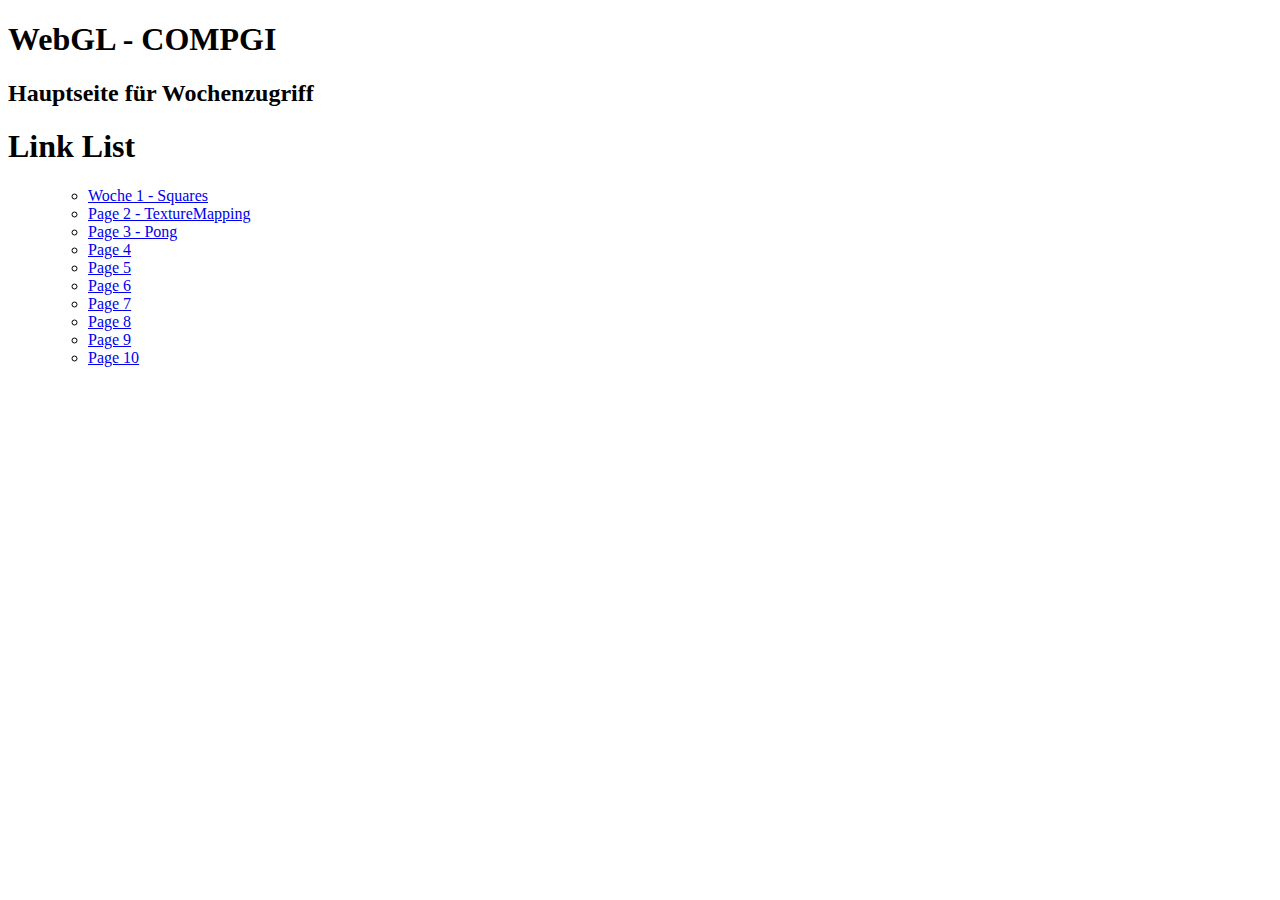
==== index.html @ 4c065abc "init" ====
<!doctype html>
<html lang="en">

<head>
    <meta charset="UTF-8" />
    <title>WebGL - COMPGI</title>
</head>

<body>
    <h1>WebGL - COMPGI</h1>
    <h2>Hauptseite für Wochenzugriff</h2>
    <div id="paletteInfo"> </div>
    <h1>Link List</h1>
    <ul id="linkList">
        <ul id="linkList">
            <li><a href="./Woche1Squares/index.html">Woche 1 - Squares</a></li>
            <li><a href="./Woche2TextureMapping/index.html">Page 2 - TextureMapping</a></li>
            <li><a href="./Woche3Pong/index.html">Page 3 - Pong</a></li>
            <li><a href="./4/index.html">Page 4</a></li>
            <li><a href="./5/index.html">Page 5</a></li>
            <li><a href="./6/index.html">Page 6</a></li>
            <li><a href="./7/index.html">Page 7</a></li>
            <li><a href="./8/index.html">Page 8</a></li>
            <li><a href="./9/index.html">Page 9</a></li>
            <li><a href="./10/index.html">Page 10</a></li>
        </ul>
    </ul>
</body>
</html>
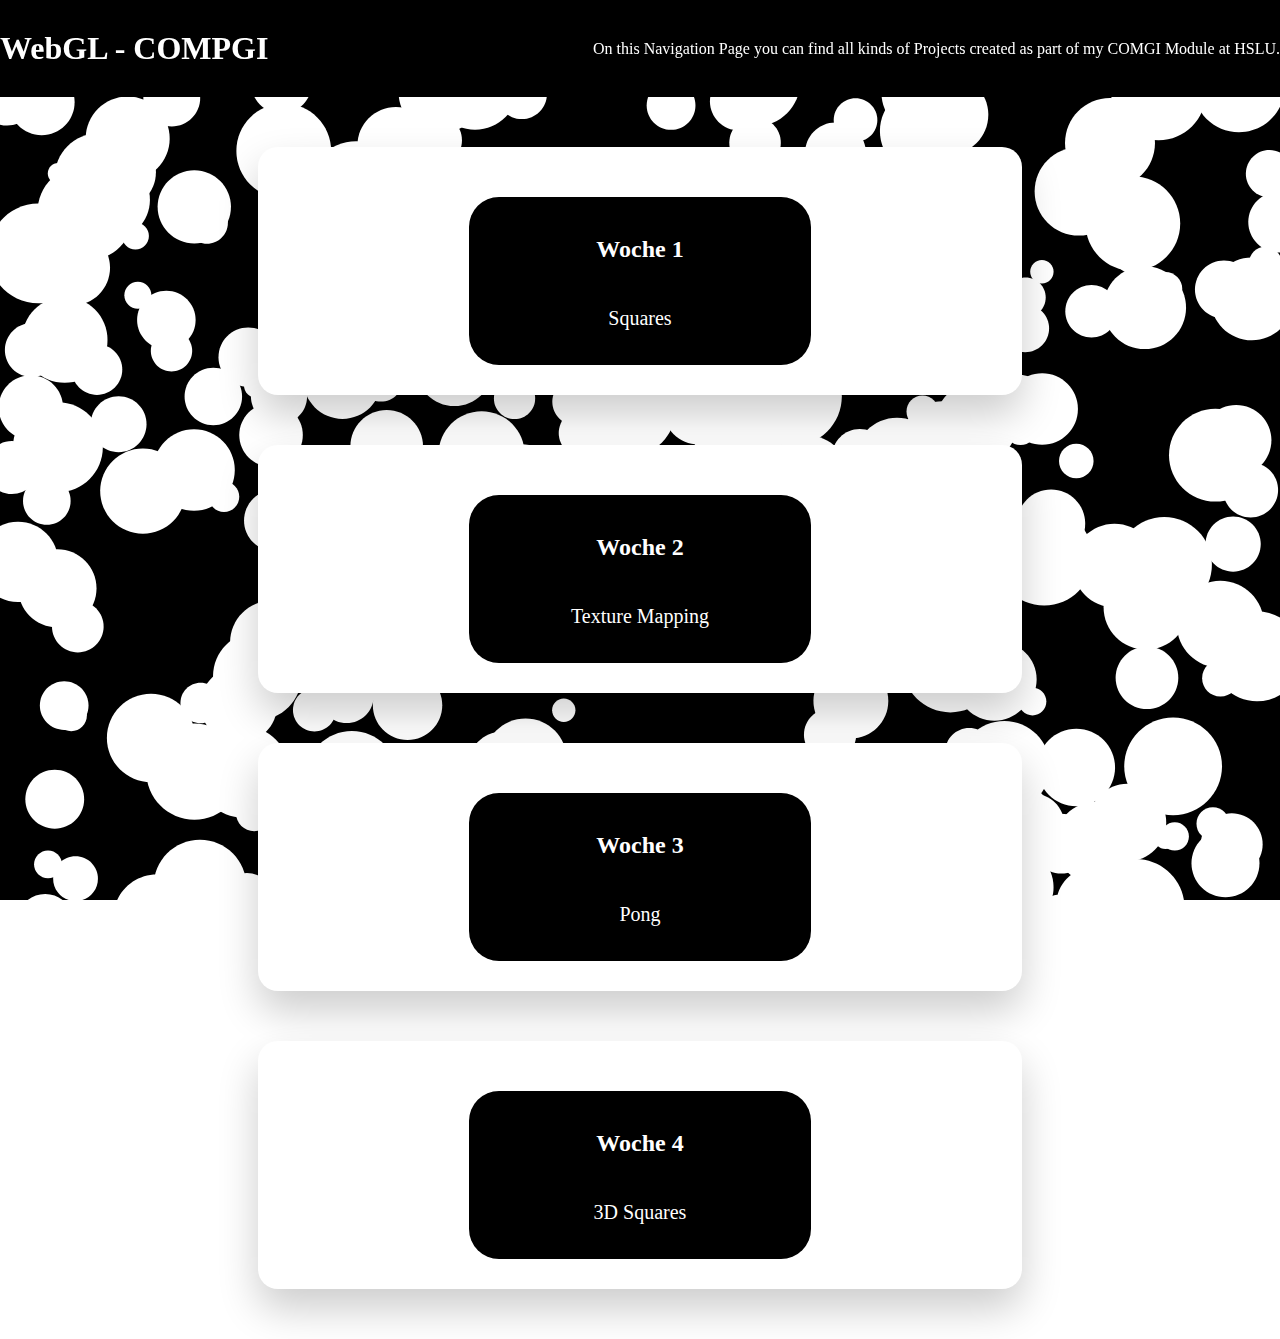
==== commit 6bbd77fe: "made navigation page fancy with falling circles" ====
--- a/index.html
+++ b/index.html
@@ -4,26 +4,61 @@
 <head>
     <meta charset="UTF-8" />
     <title>WebGL - COMPGI</title>
+    <link rel="stylesheet" href="index.css">
+    <script src="index.js"></script>
+    <script src="Woche3Pong/colorPallete.js"></script>
+    <script src="libraries/p5.min.js"></script>
+    <script src="libraries/p5.sound.min.js"></script>
 </head>
 
 <body>
-    <h1>WebGL - COMPGI</h1>
-    <h2>Hauptseite für Wochenzugriff</h2>
+    <header>
+        <div class="header-content">
+            <h1>WebGL - COMPGI</h1>
+        </div>
+        <p>On this Navigation Page you can find all kinds of Projects created as part of my COMGI Module at HSLU.</p>
+    </header>
+
     <div id="paletteInfo"> </div>
-    <h1>Link List</h1>
-    <ul id="linkList">
-        <ul id="linkList">
-            <li><a href="./Woche1Squares/index.html">Woche 1 - Squares</a></li>
-            <li><a href="./Woche2TextureMapping/index.html">Page 2 - TextureMapping</a></li>
-            <li><a href="./Woche3Pong/index.html">Page 3 - Pong</a></li>
-            <li><a href="./4/index.html">Page 4</a></li>
-            <li><a href="./5/index.html">Page 5</a></li>
-            <li><a href="./6/index.html">Page 6</a></li>
-            <li><a href="./7/index.html">Page 7</a></li>
-            <li><a href="./8/index.html">Page 8</a></li>
-            <li><a href="./9/index.html">Page 9</a></li>
-            <li><a href="./10/index.html">Page 10</a></li>
-        </ul>
-    </ul>
+    <div id="projects">
+        <div class="project-card">
+            <a href="./Woche1Squares/index.html">
+                <div class="card-content">
+                    <h3>Woche 1</h3>
+                    <p>Squares</p>
+                </div>
+            </a>
+        </div>
+
+        <div class="project-card">
+            <a href="./Woche2TextureMapping/index.html">
+                <div class="card-content">
+                    <h3>Woche 2</h3>
+                    <p>Texture Mapping</p>
+                </div>
+            </a>
+        </div>
+
+        <div class="project-card">
+            <a href="./Woche3Pong/index.html">
+                <div class="card-content">
+                    <h3>Woche 3</h3>
+                    <p>Pong</p>
+                </div>
+            </a>
+        </div>
+
+        <div class="project-card">
+            <a href="./Woche4Square3D/index.html">
+                <div class="card-content">
+                    <h3>Woche 4</h3>
+                    <p>3D Squares</p>
+                </div>
+            </a>
+        </div>
+        <!-- Repeat this structure for the rest of the projects -->
+    </div>
+
 </body>
+
 </html>--- a/index.css
+++ b/index.css
@@ -0,0 +1,90 @@
+body {
+    margin: 0;
+    padding: 0;
+    background: transparent;
+    overflow: auto;
+    position: relative;
+}
+
+canvas {
+    position: fixed;
+    top: 0;
+    left: 0;
+    z-index: -1;
+    /* keep the canvas behind all other content */
+}
+
+header {
+    background-color: #000;
+    color: #fff;
+    text-align: center;
+    padding: 20px 0;
+    margin-bottom: 50px;
+    display: flex;
+    justify-content: space-between;
+    align-items: center;
+}
+
+.header-content {
+    display: flex;
+    flex-direction: column;
+}
+
+header h1, header h2 {
+    margin: 0;
+    padding: 10px 0;
+}
+
+.project-card {
+    background: #fff;
+    border-radius: 20px;
+    box-shadow: 0 20px 40px rgba(0, 0, 0, .2);
+    text-align: center;
+    overflow: hidden;
+    position: relative;
+    width: 55%;
+    margin: 50px auto;
+    /* auto will center the card */
+    padding: 30px;
+    transition: transform .2s; /* Animation effect */
+}
+
+.project-card:hover {
+    transform: scale(1.05); /* Enlarge the card a bit when hovered */
+}
+
+.project-card h3 {
+    font-size: 24px;
+    font-weight: 700;
+}
+
+.project-card p {
+    font-size: 20px;
+    margin: 20px 0;
+}
+
+.project-card a {
+    display: block;
+    color: inherit;
+    text-decoration: none;
+    height: 100%;
+    width: 40%;
+    display: flex;
+    justify-content: space-between;
+    align-items: center;
+}
+
+.card-content {
+    display: flex;
+    flex-direction: column;
+}
+
+.project-card a{
+    display: inline-block;
+    text-decoration: none;
+    background: #000;
+    color: #fff;
+    padding: 15px 30px;
+    border-radius: 30px;
+    margin-top: 20px;
+}
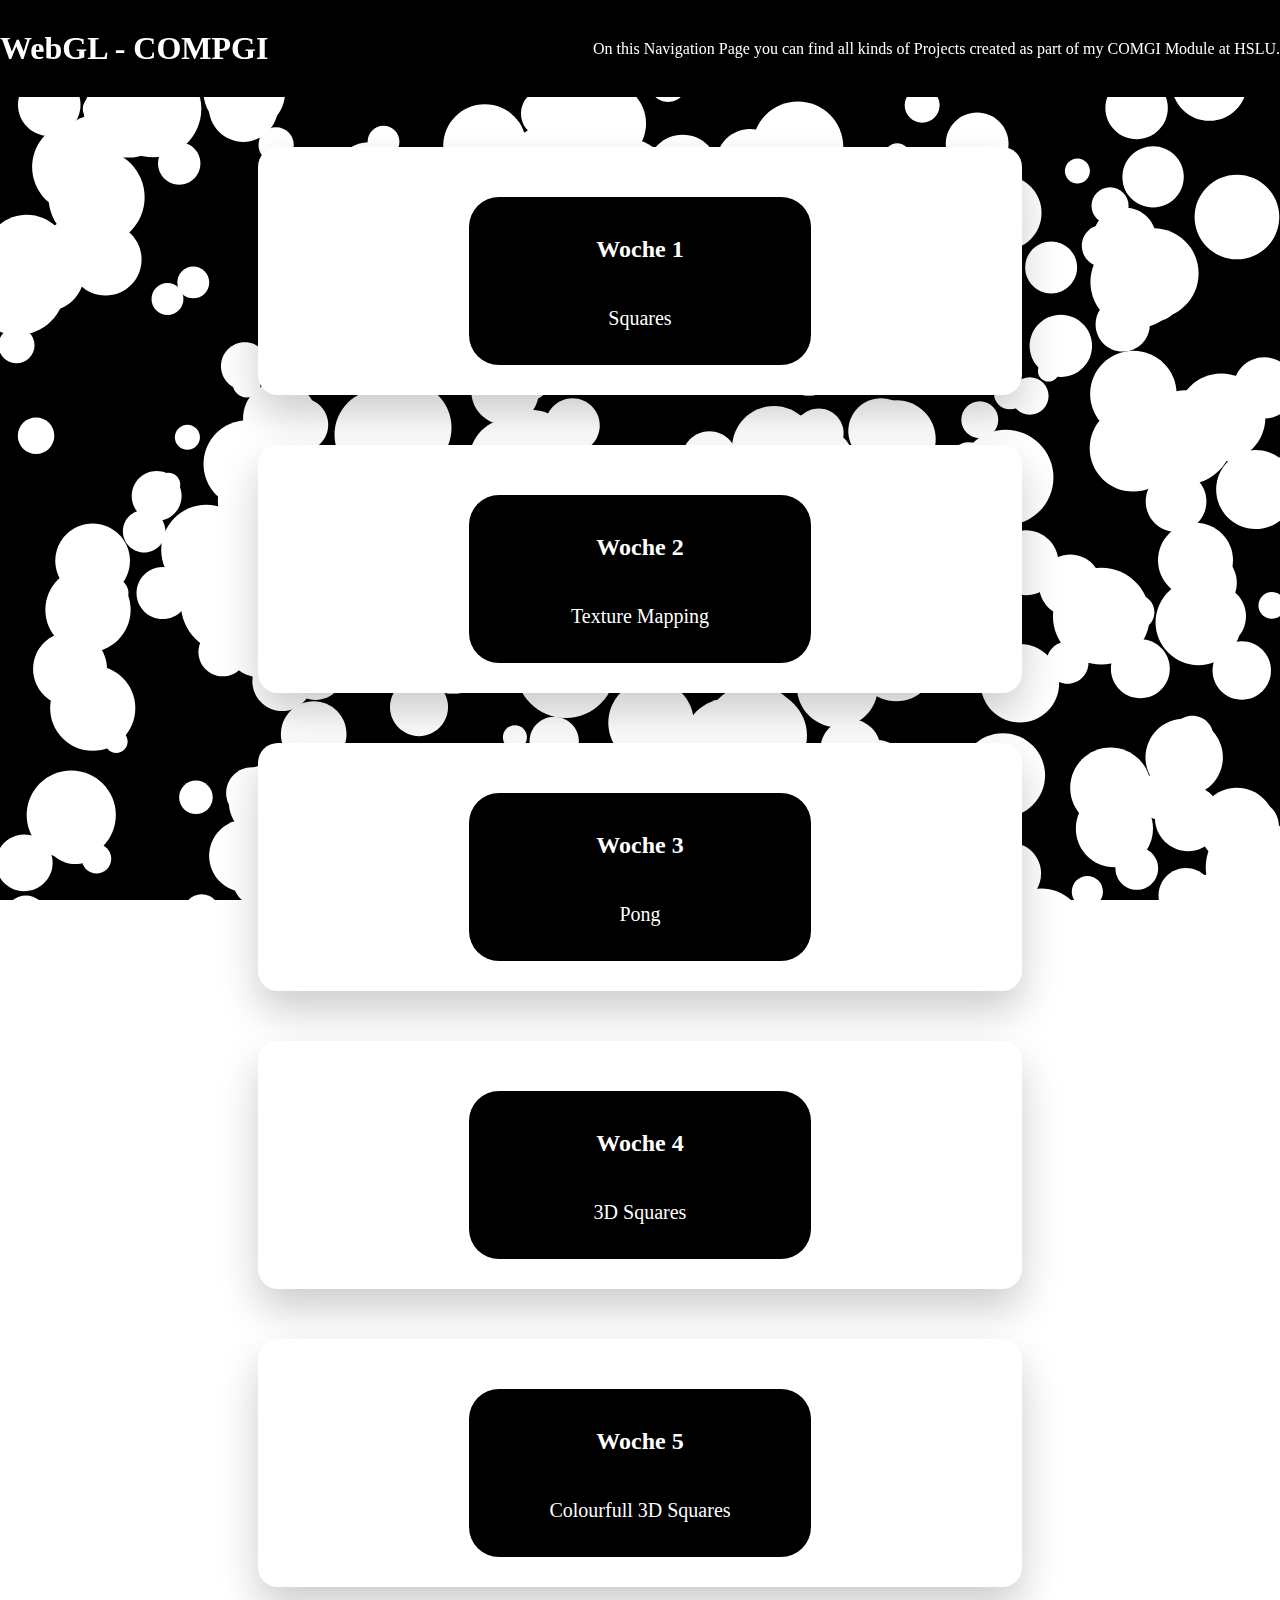
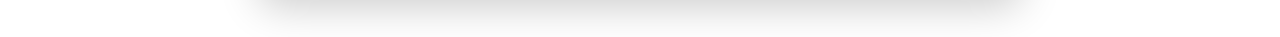
==== commit 624e4015: "finished 3d Cube, started 3d sphere, not working" ====
--- a/index.html
+++ b/index.html
@@ -56,6 +56,15 @@
                 </div>
             </a>
         </div>
+
+        <div class="project-card">
+            <a href="./Woche5Square3DColour/index.html">
+                <div class="card-content">
+                    <h3>Woche 5</h3>
+                    <p>Colourfull 3D Squares</p>
+                </div>
+            </a>
+        </div>
         <!-- Repeat this structure for the rest of the projects -->
     </div>
 
